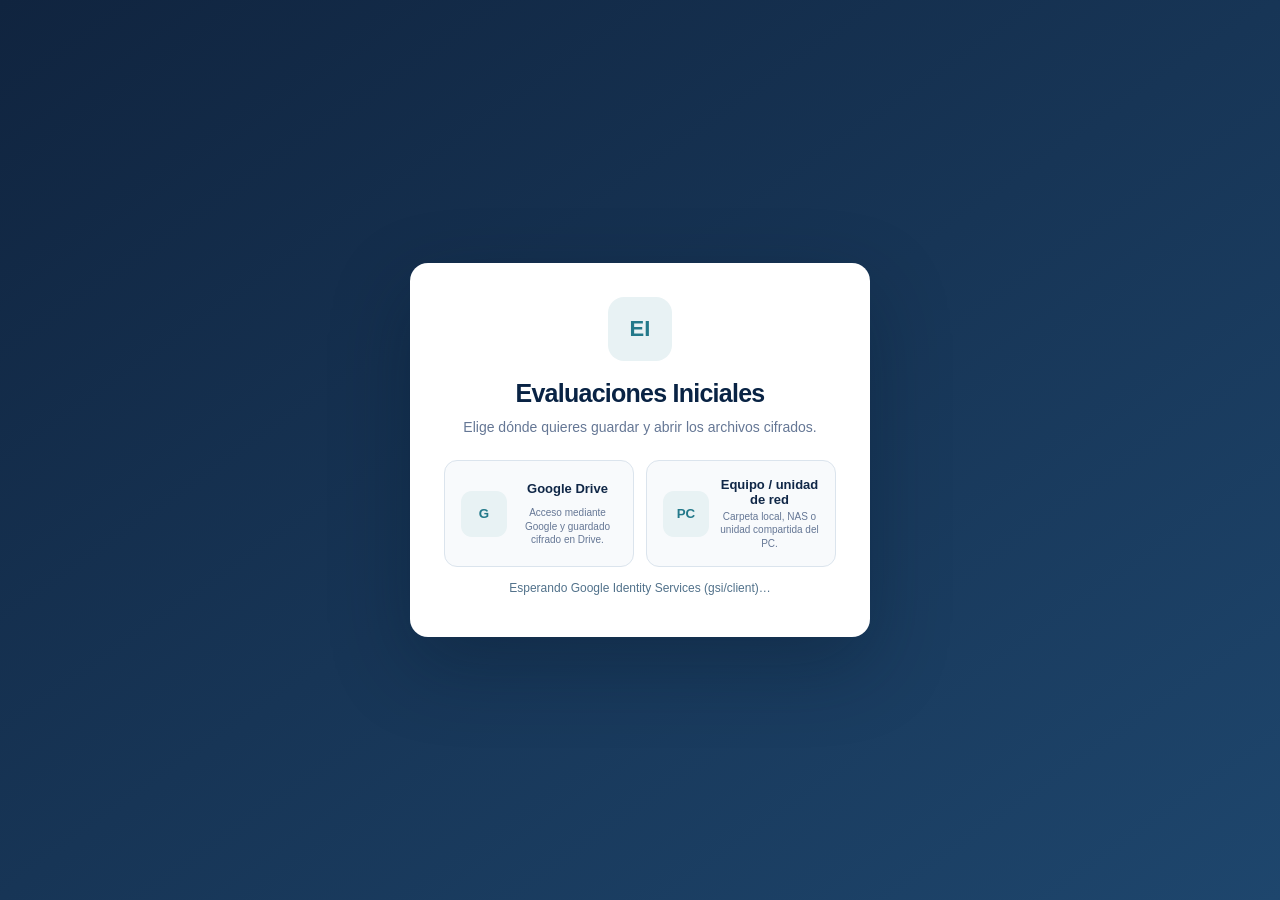
==== index.html @ 5840aa0e "Add files via upload" ====
<!doctype html><html lang="es"><head><meta charset="utf-8"><meta name="viewport" content="width=device-width,initial-scale=1"><title>Sistema de Evaluación · Alpha 0.9.11 Menú final</title>
<script src="https://apis.google.com/js/api.js" async defer></script>
<script src="https://accounts.google.com/gsi/client" async defer></script>
<link rel="stylesheet" href="css/app.css?v=0.9.11">
<link rel="stylesheet" href="css/evaluation.css?v=0.9.11">
<link rel="stylesheet" href="css/professionals.css?v=0.9.11">
<link rel="stylesheet" href="css/navigation-final.css?v=0.9.11">
<link rel="stylesheet" href="css/print.css?v=0.9.11">
</head>
<body><div id="driveGate" class="driveGate"><div class="driveGateCard"><div class="driveGateLogo">EI</div><h1 id="driveGateTitle">Evaluaciones Iniciales</h1><p id="driveGateText">Elige dónde quieres guardar y abrir los archivos cifrados.</p><div id="driveGateBody"><div class="storageProviderGrid"><button type="button" class="storageProviderCard" onclick="chooseGoogleDriveStorage()"><span class="storageProviderIcon">G</span><b>Google Drive</b><small>Login de Google y archivos cifrados en la nube.</small></button><button type="button" class="storageProviderCard" onclick="chooseLocalStorage()"><span class="storageProviderIcon">PC</span><b>Equipo / unidad de red</b><small>Carpeta local, NAS o unidad compartida accesible desde el PC.</small></button></div></div><div id="driveGateStatus" class="driveGateStatus" aria-live="polite"></div></div></div><div class="app"><aside class="side"><div class="brand" style="cursor:pointer" title="Ir al inicio del curso" onclick="selectCourse(db.selected.courseId)"><div class="schoolLogo"><img src="https://site.educa.madrid.org/cpee.ramonycajal.getafe//wp-content/uploads/cpee.ramonycajal.getafe/2021/04/cropped-logo-del-cole-imagen.png" alt="Logo del CPEE Santiago Ramón y Cajal" onerror="this.style.display='none';this.parentElement.textContent='SE'"></div><div><b>CPEE Santiago Ramón y Cajal</b><small>Getafe (Madrid) · Sistema de Evaluación · Alpha 0.9.11 Menú final</small></div></div><div class="sideCreate noprint"><button class="btn sm" onclick="addCourseUI()">+ Nuevo curso</button></div><label>CURSO ESCOLAR</label><select id="courseSelect" onchange="selectCourse(this.value)"></select><nav id="tree"></nav></aside><main class="main"><header class="top"><div id="crumb"></div><div class="actions noprint"><span id="status" class="muted">Preparado</span><button class="btn" onclick="exportEncryptedBackup()">Copia cifrada</button><button class="btn primary" onclick="saveAndPrint()">PDF / Imprimir</button></div></header><div id="content" class="content"></div></main></div><div id="modal" class="modal" onclick="if(event.target===this)closeModal()"><div class="modalbox"><div class="head"><h2 id="modalTitle"></h2><button class="btn sm" onclick="closeModal()">Cerrar</button></div><div id="modalBody"></div></div></div>
<script src="js/core.js?v=0.9.11"></script>
<script src="js/ui.js?v=0.9.11"></script>
<script src="js/storage/drive.js?v=0.9.11"></script>
<script src="js/evaluations.js?v=0.9.11"></script>
<script src="js/professionals.js?v=0.9.11"></script>
<script src="js/navigation-final.js?v=0.9.11"></script>
<script src="js/app.js?v=0.9.11"></script>
</body></html>
---- css/app.css ----
:root{--nav:#172b49;--nav2:#1f3557;--acc:#3f6ea3;--bg:#e9eef7;--line:#d6dfed;--muted:#69768c;--green:#16745a;--amber:#9b6918;--red:#a23b48;font-family:"Segoe UI",Arial,sans-serif}*{box-sizing:border-box}body{margin:0;background:var(--bg);color:#1e2a40;font-size:14px}.app{display:grid;grid-template-columns:292px 1fr;min-height:100vh}.side{position:sticky;top:0;height:100vh;overflow:auto;background:var(--nav);color:#fff;padding:18px 14px}.brand{display:flex;gap:11px;align-items:center;padding-bottom:16px;border-bottom:1px solid #ffffff22}.mark,.schoolLogo{width:52px;height:52px;background:#fff;color:var(--nav);border-radius:9px;display:grid;place-items:center;font:700 16px Georgia;overflow:hidden;flex:none}.schoolLogo img{width:100%;height:100%;object-fit:contain}.brand small{display:block;color:#b9c8de}.side label{display:block;margin:15px 5px 5px;color:#9fb2cf;font-size:11px;font-weight:800}.side select{width:100%;padding:9px;color:#fff;background:#203b62;border:1px solid #ffffff33;border-radius:7px}.cycle{width:100%;padding:9px 7px;border:0;background:none;color:#fff;text-align:left;font-weight:700;cursor:pointer}.rooms{margin-left:15px;padding-left:7px;border-left:1px solid #ffffff25}.room{width:100%;border:0;background:none;color:#d5dfed;text-align:left;padding:8px;border-radius:7px;cursor:pointer}.room:hover,.room.on{background:#fff;color:var(--nav);font-weight:700}.sideBtns{display:grid;gap:6px;margin-top:20px;padding-top:14px;border-top:1px solid #ffffff22}.main{min-width:0}.top{position:sticky;top:0;z-index:10;display:flex;justify-content:space-between;align-items:center;padding:12px 22px;background:#fff;border-bottom:1px solid var(--line)}.actions{display:flex;gap:7px;flex-wrap:wrap}.btn{border:1px solid var(--line);background:#fff;color:#1e2a40;padding:8px 11px;border-radius:7px;font:inherit;font-weight:600;cursor:pointer}.btn.primary{background:var(--nav2);border-color:var(--nav2);color:#fff}.btn.danger{color:var(--red)}.btn.sm{padding:5px 8px;font-size:12px}.side .btn{background:transparent;color:#fff;border-color:#ffffff35}.content{max-width:1220px;margin:auto;padding:24px}.hero,.head{display:flex;justify-content:space-between;align-items:flex-start;gap:12px}.hero{margin-bottom:18px}.ey{font-size:11px;font-weight:800;color:var(--acc);text-transform:uppercase}h1{font:700 30px Georgia;margin:4px 0}h2{font:700 21px Georgia;margin:3px 0 12px}.muted{color:var(--muted)}.card{background:#fff;border:1px solid var(--line);border-radius:11px;padding:20px;margin-bottom:18px;box-shadow:0 9px 25px #1a2a4414}.stats{display:grid;grid-template-columns:repeat(4,1fr);gap:10px;margin-bottom:18px}.stat{background:#fff;border:1px solid var(--line);border-radius:10px;padding:14px}.stat b{display:block;font-size:25px;color:var(--nav2)}.grid{display:grid;grid-template-columns:1fr 1fr;gap:10px}.full{grid-column:1/-1}.field label{display:block;font-size:11px;font-weight:800;color:var(--muted);margin-bottom:4px}.field input,.field textarea,.field select{width:100%;padding:8px;border:1px solid var(--line);border-radius:7px;font:inherit}.field textarea{min-height:60px}.students{display:grid;grid-template-columns:repeat(auto-fill,minmax(230px,1fr));gap:10px}.student{border:1px solid var(--line);border-radius:9px;padding:13px;cursor:pointer}.student:hover{border-color:var(--acc);transform:translateY(-1px)}.avatar{width:36px;height:36px;border-radius:50%;background:#dfe8f5;display:grid;place-items:center;color:var(--nav2);font-weight:800}.studentTop{display:flex;gap:9px;align-items:center}.studentTop div:nth-child(2){flex:1}.tag{display:inline-block;margin-top:8px;padding:4px 8px;border-radius:99px;background:#edf1f6;color:var(--muted);font-size:11px;font-weight:800}.tag.ok{background:#e5f3ed;color:var(--green)}.tag.work{background:#fbf0dc;color:var(--amber)}.tabs{position:sticky;top:61px;z-index:8;display:flex;gap:5px;overflow:auto;background:#edf2f8;border:1px solid var(--line);border-radius:9px;padding:8px;margin-bottom:15px}.section{scroll-margin-top:132px}.chips{display:grid;grid-template-columns:repeat(auto-fit,minmax(190px,1fr));gap:7px}.chip{border:1px solid var(--line);border-radius:7px;padding:7px;background:#fff}.area{padding:0;overflow:hidden}.areaHead{padding:14px 17px;background:#e4ecf7;border-top:4px solid var(--nav2)}.areaBody{padding:14px}.block{border:1px solid var(--line);border-radius:8px;overflow:hidden;margin-bottom:13px}.block h3{margin:0;padding:10px 12px;background:#f2f5fa}table{width:100%;border-collapse:collapse}th,td{border:1px solid var(--line);padding:7px;vertical-align:top}th{background:#f7f9fc;color:var(--muted);font-size:11px}.score{width:44px;text-align:center}.obs{width:100%;min-height:45px;border:1px solid var(--line);border-radius:6px}.ap{background:#fff6e7;border-left:4px solid var(--amber);padding:10px}.priority{display:grid;grid-template-columns:32px 1fr;gap:7px;margin:7px 0}.pnum{display:grid;place-items:center;background:var(--nav2);color:#fff;border-radius:6px}.modal{position:fixed;inset:0;background:#081425aa;display:none;place-items:center;z-index:30;padding:16px}.modal.open{display:grid}.modalbox{width:min(620px,100%);max-height:90vh;overflow:auto;background:#fff;border-radius:11px;padding:20px}.hidden{display:none!important}.warning{padding:9px;border-radius:7px;background:#fff6dc;border:1px solid #ead396;color:#745015;margin-bottom:14px;font-size:12px}@media(max-width:850px){.app{grid-template-columns:1fr}.side{position:static;height:auto}.stats,.grid{grid-template-columns:1fr}.top{position:static}}@media print{.side,.top,.noprint,.tabs,.warning{display:none!important}.app{display:block}.content{padding:0}.card{box-shadow:none}.area{break-before:page}}

.sideCreate{margin:15px 0 4px}.sideCreate .btn{width:100%}.cycleRow{display:grid;grid-template-columns:30px 1fr;gap:3px;align-items:center}.cycleToggle{height:28px;border:1px solid #ffffff24;border-radius:6px;background:rgba(255,255,255,.07);color:#fff;cursor:pointer}.cycleName{border:0;background:none;color:#fff;text-align:left;padding:9px 5px;font-weight:700;cursor:pointer}.cycleName.on{background:rgba(255,255,255,.15);border-radius:7px}.treeEmpty{padding:7px}.navCards{display:grid;grid-template-columns:repeat(auto-fit,minmax(245px,1fr));gap:12px}.navCard{display:grid;grid-template-columns:44px 1fr auto;align-items:center;gap:12px;padding:15px;border:1px solid #d9e3ef;border-radius:14px;background:rgba(255,255,255,.78);cursor:pointer}.navIcon,.evalIcon{width:44px;height:44px;border-radius:12px;background:#e2ecf7;display:grid;place-items:center;font-weight:800;color:#2e5b8d}.emptyState{padding:24px;border:1px dashed #bdcbdc;border-radius:12px;color:var(--muted);text-align:center}.viewGap{margin-top:14px}.student.historical{background:#f5f7fa}.tag.promoted{background:#e8e2f6;color:#644a98}.tag.off{background:#eceff3;color:#687386}.historyNotice{margin:0 0 16px;padding:12px 14px;border-left:4px solid #7a68a0;background:#f1edf8;border-radius:8px;color:#57486f}.evalList{display:grid;gap:10px;margin-top:14px}.evalCard{display:flex;justify-content:space-between;gap:12px;align-items:center;padding:13px;border:1px solid #d9e2ee;border-radius:12px;background:#fff}.evalMain{display:flex;gap:12px;align-items:center;cursor:pointer;flex:1}.evalActions,.modalActions{display:flex;gap:7px;flex-wrap:wrap}.modalActions{justify-content:flex-end;margin-top:15px}body{background:radial-gradient(circle at 8% 8%,rgba(98,142,192,.22),transparent 28rem),linear-gradient(145deg,#edf3f9,#e6edf6 52%,#f5f7fa);background-attachment:fixed}.side{background:linear-gradient(160deg,rgba(20,40,69,.96),rgba(30,59,92,.9));backdrop-filter:blur(16px)}.card,.stat,.modalbox{background:rgba(255,255,255,.88);border:1px solid rgba(255,255,255,.78);box-shadow:0 16px 40px rgba(35,52,80,.09);backdrop-filter:blur(10px)}
@page{size:A4 portrait;margin:11mm 9mm 12mm}@media print{html,body{background:#fff!important;font-size:9pt!important;-webkit-print-color-adjust:exact!important;print-color-adjust:exact!important}.side,.top,.noprint,.modal{display:none!important}.app{display:block!important}.content{max-width:none!important;padding:0!important}.card,.stat,.area,.block{background:#fff!important;backdrop-filter:none!important;box-shadow:none!important;border-color:#bac6d5!important}.area{break-before:page!important;overflow:visible!important}thead{display:table-header-group!important}tr,.apRow,.apPanel,.nextBox,.priority,.contextBox{break-inside:avoid!important}table{table-layout:fixed!important;font-size:7.2pt!important}th,td{padding:3px 4px!important;overflow-wrap:anywhere!important}textarea{resize:none!important;overflow:visible!important;min-height:30px!important}}

/* V26.2 reference visual layer retained */
:root{--nav:#172b49;--nav-selected:#263f68;--teal:#2c8999;--yellow:#ffc400;--red:#e54b43;--green:#2cab61;--blue:#2f7fd1;--canvas:#f2f5f9;--panel:#fff;--ink:#102747;--muted:#657795;--line:#dae3ee;--purple:#7d51c2;--purple-bg:#f1ebfb;--shadow:0 5px 13px rgba(25,48,78,.09);font-family:"Segoe UI",Arial,sans-serif}
html,body{background:var(--canvas);color:var(--ink)}body:before{display:none!important}.app{grid-template-columns:253px 1fr}.side{padding:22px 18px;background:var(--nav)!important;border:0;box-shadow:none!important;backdrop-filter:none!important;-webkit-backdrop-filter:none!important}.brand{padding:0 0 28px;border:0;gap:12px;min-width:0}.brand>div:last-child{min-width:0}.schoolLogo,.mark{width:48px;height:48px;border-radius:12px;background:#fff;border:0;box-shadow:none}.brand b{display:block;font-size:14px;font-weight:750;white-space:normal;line-height:1.25}.brand small{margin-top:3px;color:#9eb2cb;font-size:10.5px}.sideCreate{margin:10px 0 27px}.sideCreate .btn{width:100%;height:42px;border:0;border-radius:11px;background:var(--teal)!important;color:#fff;font-weight:700;box-shadow:none}.side label{margin:0 0 7px;color:#91a7c2;font-size:10.5px;letter-spacing:0;text-transform:none}.side select{height:40px;padding:0 14px;border:0;border-radius:9px;background:var(--nav-selected)!important;color:#fff!important;font-weight:700;box-shadow:none}.side select option{background:#fff!important;color:#172b49!important}.treeCycle{margin-top:20px}.cycleRow,.roomRow{display:grid;grid-template-columns:26px 1fr;gap:5px;align-items:center}.cycleToggle,.roomToggle{width:26px;height:26px;padding:0;border:1px solid #ffffff24;border-radius:6px;background:#ffffff0c;color:#c7d4e2;cursor:pointer}.cycleName{padding:7px 4px;margin:0;background:none!important;color:#fff;font-size:13px;font-weight:750;text-align:left}.rooms{margin:5px 0 0 12px;padding-left:8px;border-left:1px solid #ffffff20}.room{margin:2px 0;padding:10px 10px;border-radius:7px;color:#fff;font-size:12px}.room:hover{background:#203958}.room.on{position:relative;background:var(--nav-selected)!important;color:#fff!important;box-shadow:none!important}.room.on:before{content:"";position:absolute;left:-8px;top:0;bottom:0;width:4px;border-radius:2px;background:var(--yellow)}.roomCount{float:right;background:#31ad67;color:#fff;min-width:20px;height:20px;padding:0 6px;border-radius:999px;display:inline-grid;place-items:center;font-size:10px}.treeStudents{margin:3px 0 8px 31px;display:grid;gap:2px}.treeStudent{display:flex;justify-content:space-between;width:100%;padding:7px 9px;border:0;border-radius:6px;background:transparent;color:#aebfd2;text-align:left;font-size:11px;cursor:pointer}.treeStudent:hover,.treeStudent.on{background:#ffffff17;color:#fff}.treeStudent small{display:grid;place-items:center;min-width:18px;height:18px;border-radius:999px;background:#405b7d;color:#fff;font-size:9px}.treeEmpty{color:#91a7c2}.hidden{display:none!important}
.top{height:62px;padding:0 37px;background:#fff!important;border-bottom:1px solid #edf0f4;box-shadow:none!important;backdrop-filter:none!important}.content{max-width:none;padding:34px 37px 44px}.hero{margin:0 0 18px;align-items:center}.ey{color:#367a91;font-size:11px;letter-spacing:.01em;text-transform:none}.hero h1,h1{font-family:"Segoe UI",Arial,sans-serif;font-size:34px;font-weight:750;letter-spacing:-.03em;color:#092344}.btn{min-height:38px;padding:8px 15px;border:1px solid #d6e0eb;border-radius:9px;background:#fff;color:#112b4c;font-size:12px;font-weight:650;box-shadow:none}.btn:hover{background:#f8fafc;border-color:#c6d3e1;transform:none}.btn.primary{border-color:var(--teal);background:var(--teal);color:#fff}.btn.danger{background:#fff;color:#a63e49;border-color:#e1c8cd}.btn.sm{min-height:30px;padding:5px 10px;font-size:11px}.card,.stat,.modalbox,.evalHeader{background:#fff!important;border:0!important;border-radius:15px!important;box-shadow:var(--shadow)!important;backdrop-filter:none!important}.card{padding:29px 30px;margin-bottom:20px}h2{font-family:"Segoe UI",Arial,sans-serif;font-size:19px;font-weight:750;color:#0b2545}.historyNotice{margin:0 0 21px;padding:15px 24px;border:0;border-left:4px solid var(--purple);border-radius:6px;background:var(--purple-bg);color:#55426f;font-size:12px}.tag{display:inline-flex;align-items:center;gap:6px;padding:5px 11px;border-radius:999px;font-size:11px}.tag:before{content:"";width:8px;height:8px;border-radius:50%;background:currentColor}.tag.promoted{background:#f0e9fb;color:#7c4fbd}.tag.ok{background:#e9f7ef;color:#26935a}.tag.work{background:#fff1d5;color:#9b6a00}.tag.off{background:#edf1f5;color:#68788b}.studentColumns{display:grid;grid-template-columns:minmax(340px,.85fr) minmax(500px,1fr);gap:22px}.oneCol{grid-template-columns:1fr}.evalList{gap:12px}.evalCard{min-height:110px;padding:18px 18px 18px 26px;border:1px solid #dde5ef;border-radius:14px;background:#f8fafc;box-shadow:none}.pendingEval{border-left:4px solid var(--yellow)}.evalMain{gap:22px}.evalIcon{width:66px;height:66px;border-radius:50%;background:#f8fafc!important;color:#071e3d;box-shadow:inset 0 0 0 8px #dce5f1!important;font-size:14px;font-weight:800}.evalMain b{font-size:16px;color:#0b2749}.evalActions .btn:first-child{min-width:78px;background:var(--teal);border-color:var(--teal);color:#fff}.field label{margin-bottom:7px;color:#526884;font-size:11.5px;font-weight:500}.field input,.field textarea,.field select,.obs,.priority input{padding:11px 14px;border:1px solid #d5dfeb;border-radius:9px;background:#f9fbfd;color:#132a48;box-shadow:none}.field input:focus,.field textarea:focus,.field select:focus,.obs:focus,.priority input:focus{border-color:#8da9c6;box-shadow:0 0 0 3px #366b9d14}.flexibleField{min-width:0}.flexFieldHead{display:grid;grid-template-columns:1fr auto;gap:8px;align-items:center;margin-bottom:7px}.flexTitle{font-weight:650!important;background:#fff!important}.flexibleField textarea{width:100%;min-height:80px}.prioritiesHead{margin-top:22px}.tabs{top:62px;padding:7px;border:1px solid #e0e7ef!important;border-radius:10px;background:#fff!important;box-shadow:0 4px 12px #1f36520d!important}.identityV22{position:relative;overflow:hidden;background:#fff!important}.identityV22:before{content:"";position:absolute;left:0;right:0;top:0;height:7px;background:linear-gradient(90deg,var(--red) 0 25%,var(--yellow) 25% 50%,var(--green) 50% 75%,var(--blue) 75% 100%)}.area{border:1px solid #e0e6ee!important;border-radius:12px!important;background:#fff!important;box-shadow:none!important}.areaHead{padding:15px 18px;background:#f3f6f9!important;border:0!important;border-left:4px solid #2d709e!important}.block{border:1px solid #e1e7ed;border-radius:9px}.blockTitle,.block h3{background:#f8fafc}th{background:#f4f7fa;color:#52667c}th,td{border-color:#dce4eb}.modal{background:#0b1c318c;backdrop-filter:blur(3px)}.modalbox{padding:24px!important;border-radius:15px!important;box-shadow:0 18px 60px #091b303f!important}
@media(max-width:1000px){.studentColumns{grid-template-columns:1fr}}@media(max-width:850px){.app{grid-template-columns:1fr}.side{position:static;height:auto}.top{height:auto;padding:12px 18px}.content{padding:20px}}
@page{size:A4 portrait;margin:11mm 9mm 12mm}@media print{html,body{background:#fff!important;font-size:9pt!important}.side,.top,.noprint,.tabs,.modal{display:none!important}.app,.main{display:block!important}.content{max-width:none!important;padding:0!important}.studentColumns{display:block!important}.card,.stat,.evalHeader,.identityV22,.area,.block{background:#fff!important;box-shadow:none!important;border-color:#bcc8d4!important}.area{break-before:page!important;overflow:visible!important}thead{display:table-header-group!important}tr,.apRow,.apPanel,.nextBox,.priority,.contextBox,.flexibleField{break-inside:avoid!important}table{table-layout:fixed!important;font-size:7.1pt!important}textarea{resize:none!important;overflow:visible!important}}

/* V28.1 functional controls, preserving V26.2 visual language */
.flexibleField{padding:14px;border:1px solid #e0e7ef;border-radius:12px;background:#f8fafc}.flexFieldHead{display:grid;grid-template-columns:1fr auto;gap:9px;align-items:center;margin-bottom:9px}.flexTitle{width:100%;height:38px;padding:8px 11px;border:1px solid #d5dfeb;border-radius:8px;background:#fff;color:#0b2749;font:650 12px "Segoe UI",Arial,sans-serif}.flexTitle:focus,.flexibleField textarea:focus{outline:none;border-color:#8da9c6;box-shadow:0 0 0 3px #366b9d14}.flexibleField textarea{width:100%;min-height:88px!important;padding:11px 13px;border:1px solid #d5dfeb;border-radius:8px;background:#fff;color:#132a48;font:inherit}.deleteEvalBtn{background:#fff!important;border-color:#e1c8cd!important;color:#a63e49!important;min-width:auto!important}.deleteEvalBtn:hover{background:#fff5f6!important;border-color:#d9aeb6!important}.prioritiesHead{margin-top:24px}
@media print{.flexibleField{padding:5px!important;border:1px solid #ccd5df!important;background:#fff!important}.flexTitle,.flexibleField textarea{border-color:#ccd5df!important;background:#fff!important;box-shadow:none!important}}

/* Alpha 0.2: semantic evaluation metadata */
.evalMetaList{display:flex;gap:7px 14px;flex-wrap:wrap;margin-top:5px;color:#657795;font-size:12px}.evalMetaList span{white-space:nowrap}.evalMetaList b{font-weight:650;color:#405774}.evalHeaderInfo{min-width:0}.evalHeaderInfo>b{display:block;color:#102747;font-size:13px;margin-bottom:4px}.evalHeaderMeta{display:flex;gap:4px 14px;flex-wrap:wrap;color:#657795;font-size:11px}.evalHeaderMeta span{white-space:nowrap}.evalHeaderMeta b{font-weight:650;color:#415a77}.printEvalMeta{display:flex;flex-wrap:wrap;gap:10px 24px;margin-top:13px;padding-top:12px;border-top:1px solid #e2e8ef}.printEvalMeta>div{display:grid;gap:2px}.printEvalMeta span{color:#6b7c92;font-size:10px;text-transform:uppercase;letter-spacing:.035em}.printEvalMeta b{color:#15304f;font-size:12px;font-weight:650}
@media print{.printEvalMeta{display:grid!important;grid-template-columns:1.35fr .8fr .8fr .8fr 1fr!important;gap:4mm!important;margin-top:4mm!important;padding-top:3mm!important;border-top:1px solid #cfd8e2!important}.printEvalMeta span{font-size:6.8pt!important;color:#5c6d80!important}.printEvalMeta b{font-size:8pt!important}.evalHeaderMeta,.evalMetaList{display:none!important}}

/* Alpha 0.3 - profesionales estructurados */
.professionalsWrap{margin-top:2px;padding:16px 17px;border:1px solid #dde5ee;border-radius:12px;background:#f8fafc}.professionalsHead{margin-bottom:12px}.professionalsHead h3{margin:0 0 3px;color:#0b2749;font-size:14px}.professionalList{display:grid;gap:9px}.professionalRow{display:grid;grid-template-columns:minmax(160px,.55fr) minmax(260px,1.45fr) auto;gap:10px;align-items:end;padding:11px 12px;border:1px solid #dde5ef;border-radius:10px;background:#fff}.professionalRow .field{margin:0}.professionalDelete{margin-bottom:1px}.professionalEmpty{padding:16px;border:1px dashed #d1dbe6;border-radius:9px;background:#fff;color:#657795;text-align:center;font-size:12px}
@media(max-width:900px){.professionalRow{grid-template-columns:1fr}.professionalDelete{justify-self:start}}
@media print{.professionalsWrap{border:1px solid #c8d2dc!important;background:#fff!important;padding:7px!important}.professionalRow{grid-template-columns:.7fr 1.3fr!important;padding:5px!important;border-color:#d2dae3!important;break-inside:avoid!important}.professionalsHead .muted,.professionalEmpty{font-size:7pt!important}}

/* Alpha 0.4: Google Drive as source of truth + client-side encryption */
.driveGate{position:fixed;inset:0;z-index:1000;display:grid;place-items:center;padding:22px;background:linear-gradient(145deg,#10243f,#1e466d)}.driveGate.hidden{display:none}.driveGateCard{width:min(460px,100%);padding:34px;border-radius:18px;background:#fff;box-shadow:0 28px 80px #06172b55;text-align:center}.driveGateLogo{width:64px;height:64px;margin:0 auto 18px;border-radius:16px;background:#e8f2f4;color:#23798a;display:grid;place-items:center;font-size:22px;font-weight:800}.driveGate h1{margin:0 0 9px;font-size:25px}.driveGate p{margin:0 0 22px;color:#657795;line-height:1.5}.driveGatePrimary{width:100%;height:44px;border:0;border-radius:10px;background:#2c8999;color:#fff;font:700 14px "Segoe UI",Arial,sans-serif;cursor:pointer}.driveGatePrimary:hover{background:#257b89}.driveGateStatus{min-height:22px;margin-top:14px;color:#52728b;font-size:12px}.driveGateStatus.error{color:#a63e49}.drivePasswordFields{display:grid;gap:13px;margin-bottom:14px;text-align:left}.drivePasswordFields label{display:grid;gap:6px;color:#526884;font-size:12px}.drivePasswordFields input{height:42px;padding:0 12px;border:1px solid #d5dfeb;border-radius:9px;font:inherit}.drivePasswordFields input:focus{outline:none;border-color:#82a5c4;box-shadow:0 0 0 3px #366b9d12}.drivePasswordHint{margin:-2px 0 15px;color:#738399;font-size:11px;text-align:left}.emptyDriveState{max-width:560px;margin:80px auto;padding:42px;border-radius:16px;background:#fff;box-shadow:0 5px 13px #19304e17;text-align:center}.emptyDriveIcon{width:60px;height:60px;margin:0 auto 15px;border-radius:14px;background:#e8f2f4;color:#23798a;display:grid;place-items:center;font-size:20px;font-weight:800}.emptyDriveState p{color:#657795}.lockedPlaceholder{min-height:60vh}

/* Alpha 0.6: selector multiarchivo */
.drivePickerGrid{display:grid;gap:10px;max-height:360px;overflow:auto;margin-bottom:15px;text-align:left}.drivePickerCard{display:grid;grid-template-columns:1fr auto;gap:8px;align-items:center;padding:8px;border:1px solid #dbe4ed;border-radius:12px;background:#f8fafc}.drivePickerOpen{display:grid;grid-template-columns:42px 1fr;gap:10px;align-items:center;border:0;background:transparent;text-align:left;color:#102747;cursor:pointer}.drivePickerOpen b{display:block;margin-bottom:3px}.drivePickerOpen small{display:block;color:#657795;font-size:10px}.drivePickerIcon{width:42px;height:42px;border-radius:10px;background:#e8f2f4;color:#23798a;display:grid;place-items:center;font-weight:800}.drivePickerActions{display:grid;gap:3px}.drivePickerActions button{border:0;background:transparent;color:#52728b;font-size:10px;cursor:pointer}.drivePickerActions .danger{color:#a63e49}.drivePickerEmpty{padding:20px;border:1px dashed #d1dbe6;border-radius:10px;color:#657795;text-align:center}.driveGateButtons{display:grid;grid-template-columns:.65fr 1fr;gap:9px}.driveGateSecondary{height:44px;border:1px solid #d5dfeb;border-radius:10px;background:#fff;color:#27415e;font-weight:650;cursor:pointer}

/* Alpha 0.7: selector Drive o unidad local/red */
.storageProviderGrid{display:grid;grid-template-columns:1fr 1fr;gap:12px;text-align:left}.storageProviderCard{display:grid;grid-template-columns:46px 1fr;gap:3px 11px;align-items:center;padding:16px;border:1px solid #dbe4ed;border-radius:13px;background:#f8fafc;color:#102747;cursor:pointer}.storageProviderCard:hover{border-color:#9fb8cd;background:#fff}.storageProviderIcon{grid-row:1/3;width:46px;height:46px;border-radius:11px;background:#e8f2f4;color:#23798a;display:grid;place-items:center;font-weight:800}.storageProviderCard b{font-size:13px}.storageProviderCard small{color:#657795;font-size:10px;line-height:1.35}@media(max-width:560px){.storageProviderGrid{grid-template-columns:1fr}}



/* Alpha 0.9.4 - jerarquía lateral Curso > Profesionales / Ciclos > Aulas > Alumnos */
.treeCourseRoot{margin-top:13px}.courseRootRow{display:grid;grid-template-columns:28px minmax(0,1fr);gap:5px;align-items:center}.courseRootToggle{width:28px;height:28px;padding:0;border:1px solid rgba(255,255,255,.17);border-radius:6px;background:rgba(255,255,255,.06);color:#c5d2e1;cursor:pointer}.courseRootName{padding:9px 7px;border:0;border-radius:7px;background:transparent;color:#fff;text-align:left;font-size:13px;font-weight:800;cursor:pointer}.courseRootName:hover,.courseRootName.on{background:#263f68}.courseRootName.on{position:relative}.courseRootName.on:before{content:"";position:absolute;left:-5px;top:0;bottom:0;width:4px;border-radius:2px;background:#ffc400}.courseRootChildren{margin:6px 0 0 13px;padding-left:10px;border-left:1px solid rgba(255,255,255,.13)}.professionalsRoot{display:grid;grid-template-columns:27px minmax(0,1fr);gap:7px;align-items:center;width:100%;margin:3px 0 8px;padding:8px 7px;border:0;border-radius:7px;background:transparent;color:#dce6f2;text-align:left;cursor:pointer}.professionalsRoot:hover,.professionalsRoot.on{background:rgba(255,255,255,.09);color:#fff}.professionalsRootIcon{width:27px;height:27px;display:grid;place-items:center;border-radius:7px;background:#2c8999;color:#fff;font-size:11px;font-weight:800}.professionalsRoot>span:last-child{display:grid;gap:1px}.professionalsRoot b{font-size:12px}.professionalsRoot small{color:#9fb2c8;font-size:9px}.courseRootChildren>.treeCycle{margin-top:5px}
---- css/evaluation.css ----
/* Alpha 0.8.1: cambios del módulo de evaluaciones */
.strengthGrid{display:grid;grid-template-columns:1fr;gap:12px}.participationBlock{margin-top:16px;padding:17px;border:1px solid #dfe6ee;border-radius:12px;background:#f8fafc}.participationBlock h3{margin:0}.participationRows{display:grid;gap:8px}.participationHeader,.participationRow{display:grid;grid-template-columns:minmax(180px,.8fr) minmax(280px,1.4fr) auto;gap:10px;align-items:center}.participationHeader{padding:0 3px;color:#657795;font-size:10px;font-weight:700;text-transform:uppercase;letter-spacing:.04em}.participationRow input{width:100%;height:40px;padding:0 12px;border:1px solid #d5dfeb;border-radius:9px;background:#fff;color:#132a48}.participationRow input:focus{outline:none;border-color:#8da9c6;box-shadow:0 0 0 3px #366b9d14}.participationEmpty{padding:16px;border:1px dashed #d1dbe6;border-radius:9px;background:#fff;color:#657795;text-align:center}.titleWithHelp{display:flex;align-items:center;gap:9px}.titleWithHelp h2,.titleWithHelp h3{margin:0}.helpBubble{position:relative;display:inline-grid;place-items:center;width:22px;height:22px;border-radius:50%;background:#e8f2f4;color:#23798a;font-size:12px;font-weight:800;cursor:help;outline:none}.helpBubble:before{content:attr(data-tooltip);position:absolute;left:50%;top:calc(100% + 10px);bottom:auto;z-index:40;width:280px;padding:10px 12px;border-radius:8px;background:#102747;color:#fff;font-size:11px;font-weight:500;line-height:1.45;box-shadow:0 8px 24px #10274733;opacity:0;visibility:hidden;transform:translate(-50%,5px);transition:.15s;pointer-events:none}.helpBubble:after{content:"";position:absolute;left:50%;top:100%;bottom:auto;border:6px solid transparent;border-bottom-color:#102747;opacity:0;visibility:hidden;transform:translateX(-50%)}.helpBubble:hover:before,.helpBubble:focus:before,.helpBubble:hover:after,.helpBubble:focus:after{opacity:1;visibility:visible;transform:translate(-50%,0)}.helpBubble:hover:after,.helpBubble:focus:after{transform:translateX(-50%)}.printEvalMeta{grid-template-columns:repeat(4,minmax(120px,1fr))!important}
@media(max-width:850px){.participationHeader{display:none}.participationRow{grid-template-columns:1fr}.printEvalMeta{grid-template-columns:1fr 1fr!important}}
@media print{.strengthGrid{display:block!important}.strengthGrid>.field{margin-bottom:3mm!important;break-inside:avoid!important}.participationBlock{background:#fff!important;padding:5px!important;break-inside:auto!important}.participationHeader,.participationRow{grid-template-columns:.75fr 1.25fr!important}.participationRow{break-inside:avoid!important}.participationRow input{height:auto!important;padding:4px!important}.printEvalMeta{grid-template-columns:repeat(4,1fr)!important}}

.top,.tabs,.evalHeader{background:#fff!important;opacity:1!important;backdrop-filter:none!important}.evalHeader{position:sticky;top:0;z-index:30;display:grid;grid-template-columns:auto 1fr auto;gap:12px;align-items:center;padding:12px 14px;border:1px solid var(--line);border-radius:10px;margin-bottom:8px;box-shadow:0 3px 12px #00000012}.identityRow{display:grid;grid-template-columns:auto 1fr;gap:18px;align-items:center;margin-bottom:18px}.evalLogo{width:110px;height:82px;border:1px solid var(--line);border-radius:8px;background:#fff;overflow:hidden}.evalLogo img{width:100%;height:100%;object-fit:contain}.legend{display:flex;gap:6px;flex-wrap:wrap}.legend span{font-size:11px;font-weight:750;padding:4px 8px;border-radius:999px;background:#edf2f8}.areaHead,.blockTitle{display:flex;justify-content:space-between;align-items:center;gap:10px}.blockTitle{padding:10px 12px;background:#f2f5fa}.blockTitle h3{padding:0}.contextBox{box-shadow:none}.chip{display:grid;grid-template-columns:auto 1fr auto;gap:7px;align-items:center}.apRow td{background:#fff4df}.apPanel{border-left:4px solid var(--amber);padding:11px}.apOptions{display:grid;grid-template-columns:1fr 1fr;gap:7px;margin:9px 0}.apGrid{display:grid;grid-template-columns:repeat(4,1fr);gap:7px}.nextBox{padding:10px}.priority{grid-template-columns:32px 1fr auto}.identityV22{background:linear-gradient(125deg,#fff 55%,#eff4fb)}@media(max-width:900px){.evalHeader{position:static;grid-template-columns:1fr}.identityRow,.apGrid,.apOptions{grid-template-columns:1fr}.tabs{top:0}.section{scroll-margin-top:75px}}@media print{.evalHeader{position:static;box-shadow:none}.identityRow{grid-template-columns:auto 1fr}.apGrid,.apOptions{grid-template-columns:1fr 1fr}.section{scroll-margin-top:0}}
.tabs .btn.activeTab{background:var(--nav2);border-color:var(--nav2);color:#fff}
.btn.success{background:#e9f7ef;border-color:#b8e3ca;color:#16745a}
.btn.success:hover{background:#dcf2e6}
.btn.warn{background:#fff1d5;border-color:#edd39b;color:#9b6a00}
.btn:focus-visible,input:focus-visible,textarea:focus-visible,select:focus-visible,[contenteditable]:focus-visible{outline:2px solid var(--acc);outline-offset:2px}
.evalMetaEdit{display:grid;grid-template-columns:1fr 160px;gap:10px;margin-top:12px}
@media(max-width:700px){.evalMetaEdit{grid-template-columns:1fr}}
@media print{.evalMetaEdit{display:none!important}}


/* Alpha 0.8.2: combobox editable de participación */
.evaluationCombo{position:relative;min-width:0}
.evaluationComboControl{display:grid;grid-template-columns:minmax(0,1fr) 38px}
.evaluationComboControl input{width:100%;height:40px;padding:0 12px;border:1px solid #d5dfeb;border-right:0;border-radius:9px 0 0 9px;background:#fff;color:#132a48}
.evaluationComboControl input:focus{outline:none;border-color:#8da9c6;box-shadow:0 0 0 3px #366b9d14}
.evaluationComboToggle{height:40px;border:1px solid #d5dfeb;border-left:0;border-radius:0 9px 9px 0;background:#fff;color:#274c70;cursor:pointer}
.evaluationCombo.open .evaluationComboToggle{transform:rotate(180deg)}
.evaluationComboMenu{display:none;position:absolute;z-index:90;top:calc(100% + 6px);left:0;right:0;max-height:240px;overflow:auto;padding:6px;border:1px solid #cedae6;border-radius:10px;background:#fff;box-shadow:0 14px 32px rgba(16,39,71,.16)}
.evaluationCombo.open .evaluationComboMenu{display:grid;gap:3px}
.evaluationComboOption{width:100%;padding:9px 10px;border:0;border-radius:7px;background:transparent;color:#17314f;text-align:left;cursor:pointer}
.evaluationComboOption:hover,.evaluationComboOption.selected{background:#e8f2f4;color:#1e7180}
.evaluationComboHint{padding:7px 10px 4px;color:#738399;font-size:10px;border-top:1px solid #edf1f5}
.helpBubble:before{top:calc(100% + 10px)!important;bottom:auto!important;transform:translate(-50%,-5px)!important}
.helpBubble:after{top:100%!important;bottom:auto!important;border-color:transparent transparent #102747 transparent!important;transform:translateX(-50%)!important}
.helpBubble:hover:before,.helpBubble:focus:before{transform:translate(-50%,0)!important}
.areaHead,.prioritiesHead,.titleWithHelp{overflow:visible!important}
@media print{.evaluationComboMenu,.evaluationComboToggle{display:none!important}.evaluationComboControl{display:block!important}.evaluationComboControl input{border:1px solid #c7d0d9!important;border-radius:4px!important}}
---- css/professionals.css ----
/* Alpha 0.9 - profesionales por curso */
.professionalFilters{display:grid;grid-template-columns:1fr minmax(240px,.55fr);gap:10px;margin:17px 0}.professionalFilters input,.professionalFilters select{height:42px;padding:0 12px;border:1px solid #d5dfeb;border-radius:9px;background:#fff;color:#132a48}.professionalCards{display:grid;grid-template-columns:repeat(2,minmax(280px,1fr));gap:10px}.professionalCard{display:grid;grid-template-columns:48px 1fr auto;gap:12px;align-items:center;padding:14px;border:1px solid #dde5ef;border-radius:12px;background:#f8fafc;color:#102747;text-align:left;cursor:pointer}.professionalCard:hover{border-color:#a9bfD2;background:#fff}.professionalAvatar{width:48px;height:48px;border-radius:12px;display:grid;place-items:center;background:#e8f2f4;color:#23798a;font-weight:800}.professionalCardBody{display:grid;gap:3px}.professionalCardBody b{font-size:14px}.professionalCardBody small{color:#2c8999;font-weight:700}.professionalCardBody span{color:#657795;font-size:11px}.professionalArrow{font-size:25px;color:#8aa0b7}.professionalAssignments,.classProfessionalList{display:grid;gap:9px}.professionalAssignment{display:grid;grid-template-columns:1fr auto auto;gap:12px;align-items:center;padding:12px 14px;border:1px solid #dde5ef;border-radius:10px;background:#f8fafc}.professionalAssignment>div{display:grid;gap:3px}.professionalAssignment span{color:#657795;font-size:11px}.tutorCheck{display:flex;align-items:center;gap:6px;color:#27415e;font-size:12px}.tutorCheck.disabled{opacity:.45}.assignmentPicker{display:grid;gap:8px;max-height:360px;overflow:auto}.assignmentPicker label{display:flex;align-items:center;gap:10px;padding:11px;border:1px solid #dde5ef;border-radius:9px;background:#f8fafc}.assignmentPicker label span{display:grid;gap:2px}.assignmentPicker small{color:#657795}.classProfessionalRow{display:grid;grid-template-columns:1fr auto;gap:10px;align-items:center;padding:10px;border:1px solid #dde5ef;border-radius:10px;background:#f8fafc}.classProfessionalRow>button:first-child{display:grid;grid-template-columns:42px 1fr;gap:10px;align-items:center;border:0;background:transparent;color:#102747;text-align:left;cursor:pointer}.classProfessionalRow .professionalAvatar{width:42px;height:42px}.classProfessionalRow span:last-child{display:grid;gap:3px}.classProfessionalRow small{color:#2c8999}.modalActions{display:flex;justify-content:flex-end;gap:8px;margin-top:18px}@media(max-width:850px){.professionalCards{grid-template-columns:1fr}.professionalFilters{grid-template-columns:1fr}.professionalAssignment{grid-template-columns:1fr}.professionalAssignment .btn{justify-self:start}}

/* Alpha 0.9.1 - navegación directa a la ficha del curso */
.courseHomeNav{position:relative;display:grid;grid-template-columns:28px 1fr;gap:8px;align-items:center;width:100%;margin:12px 0 10px;padding:10px 9px;border:0;border-radius:8px;background:transparent;color:#dce7f3;text-align:left;cursor:pointer}.courseHomeNav:hover{background:rgba(255,255,255,.08)}.courseHomeNav.on{background:var(--nav-selected,#263f68);color:#fff}.courseHomeNav.on:before{content:"";position:absolute;left:-8px;top:0;bottom:0;width:4px;border-radius:2px;background:var(--yellow,#ffc400)}.courseHomeIcon{width:26px;height:26px;display:grid;place-items:center;border:1px solid rgba(255,255,255,.17);border-radius:6px;font-size:14px}.courseHomeNav>span:last-child{display:grid;gap:2px;min-width:0}.courseHomeNav b{font-size:12px;font-weight:700}.courseHomeNav small{font-size:9.5px;color:#9fb2c8}.courseHomeNav.on small{color:#c5d3e1}
---- css/navigation-final.css ----
/* Alpha 0.9.11 - menú lateral final */
.courseHomeNav,.courseNavRoot,.professionalsNavRoot,.simpleCourseRoot,.simpleProfessionalsRoot,.treeCourseRoot{display:none!important}
.navCourse{position:relative;width:100%;margin:12px 0 7px;padding:9px 8px;border:0;border-radius:7px;background:transparent;color:#fff;text-align:left;font-size:13px;font-weight:800;cursor:pointer}.navCourse:hover,.navCourse.on{background:#263f68}.navCourse.on:before{content:"";position:absolute;left:-8px;top:0;bottom:0;width:4px;border-radius:2px;background:#ffc400}.navCourseChildren{margin-left:12px;padding-left:9px;border-left:1px solid rgba(255,255,255,.13)}.navProfessionals{display:grid;grid-template-columns:30px 1fr;gap:8px;align-items:center;width:100%;margin:2px 0 8px;padding:7px;border:0;border-radius:7px;background:transparent;color:#dce6f2;text-align:left;font-size:12px;font-weight:700;cursor:pointer}.navProfessionals:hover{background:rgba(255,255,255,.09);color:#fff}.navProfessionalsIcon{width:30px;height:30px;display:grid;place-items:center;border-radius:7px;background:#2c8999;color:#fff;font-weight:800}.navCourseChildren>.treeCycle{margin-top:3px}
---- css/print.css ----
/* Las reglas de impresión de la baseline permanecen en app.css/evaluation.css para conservar la salida A4. */
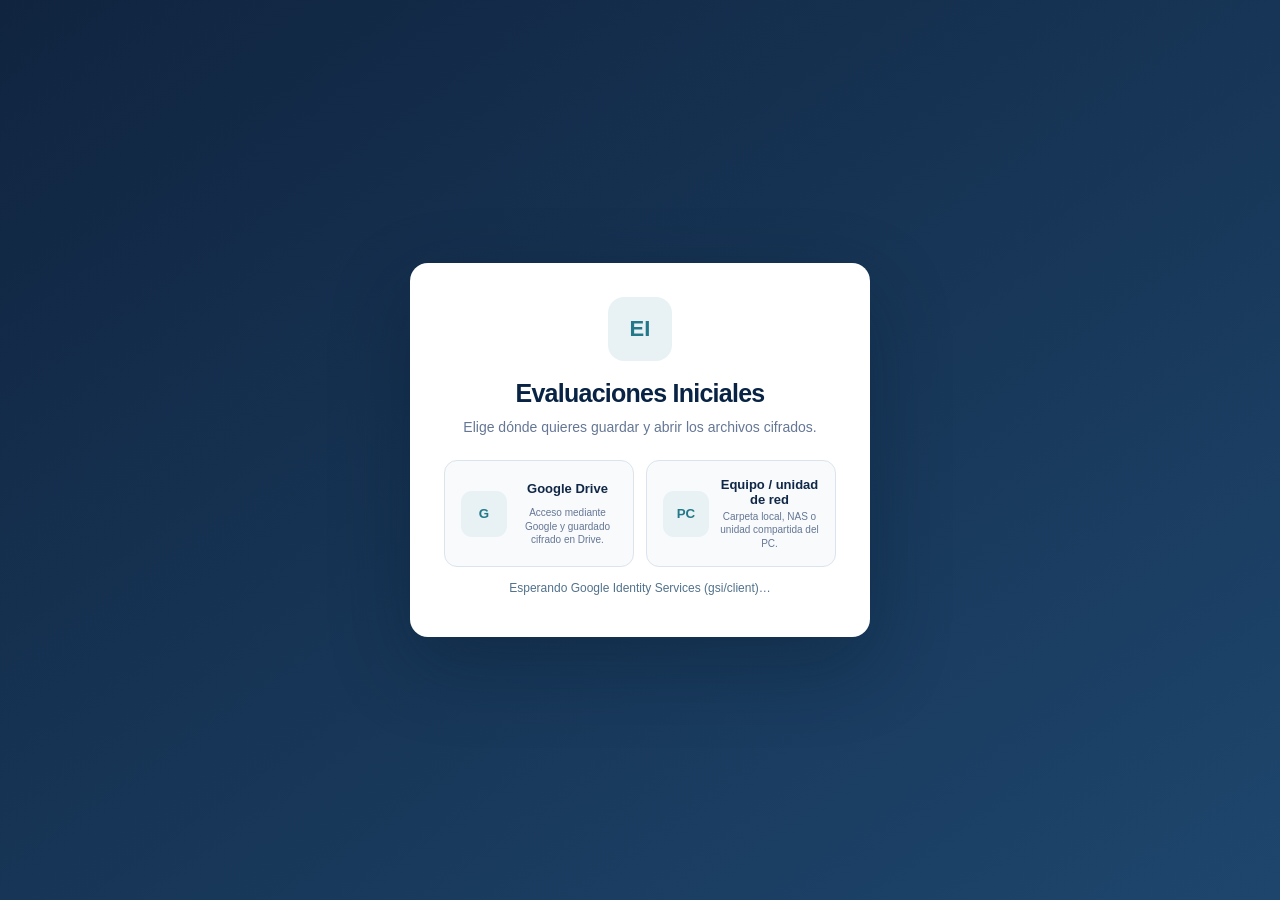
==== commit bce10219: "Add files via upload" ====
--- a/index.html
+++ b/index.html
@@ -1,18 +1,20 @@
-<!doctype html><html lang="es"><head><meta charset="utf-8"><meta name="viewport" content="width=device-width,initial-scale=1"><title>Sistema de Evaluación · Alpha 0.9.11 Menú final</title>
+<!doctype html><html lang="es"><head><meta charset="utf-8"><meta name="viewport" content="width=device-width,initial-scale=1"><title>Sistema de Evaluación · Alpha 0.9.16.2 Paleta</title>
 <script src="https://apis.google.com/js/api.js" async defer></script>
 <script src="https://accounts.google.com/gsi/client" async defer></script>
-<link rel="stylesheet" href="css/app.css?v=0.9.11">
-<link rel="stylesheet" href="css/evaluation.css?v=0.9.11">
-<link rel="stylesheet" href="css/professionals.css?v=0.9.11">
-<link rel="stylesheet" href="css/navigation-final.css?v=0.9.11">
-<link rel="stylesheet" href="css/print.css?v=0.9.11">
+<link rel="stylesheet" href="css/app.css">
+<link rel="stylesheet" href="css/evaluation.css">
+<link rel="stylesheet" href="css/professionals.css">
+<link rel="stylesheet" href="css/evaluation-palette.css?v=0.9.16.1">
+<link rel="stylesheet" href="css/print-palette.css?v=0.9.16.1">
+<link rel="stylesheet" href="css/print.css">
+<link rel="stylesheet" href="css/ap-color-fix.css?v=0.9.16.1">
+<link rel="stylesheet" href="css/interaction-restore.css?v=0.9.16.2">
 </head>
-<body><div id="driveGate" class="driveGate"><div class="driveGateCard"><div class="driveGateLogo">EI</div><h1 id="driveGateTitle">Evaluaciones Iniciales</h1><p id="driveGateText">Elige dónde quieres guardar y abrir los archivos cifrados.</p><div id="driveGateBody"><div class="storageProviderGrid"><button type="button" class="storageProviderCard" onclick="chooseGoogleDriveStorage()"><span class="storageProviderIcon">G</span><b>Google Drive</b><small>Login de Google y archivos cifrados en la nube.</small></button><button type="button" class="storageProviderCard" onclick="chooseLocalStorage()"><span class="storageProviderIcon">PC</span><b>Equipo / unidad de red</b><small>Carpeta local, NAS o unidad compartida accesible desde el PC.</small></button></div></div><div id="driveGateStatus" class="driveGateStatus" aria-live="polite"></div></div></div><div class="app"><aside class="side"><div class="brand" style="cursor:pointer" title="Ir al inicio del curso" onclick="selectCourse(db.selected.courseId)"><div class="schoolLogo"><img src="https://site.educa.madrid.org/cpee.ramonycajal.getafe//wp-content/uploads/cpee.ramonycajal.getafe/2021/04/cropped-logo-del-cole-imagen.png" alt="Logo del CPEE Santiago Ramón y Cajal" onerror="this.style.display='none';this.parentElement.textContent='SE'"></div><div><b>CPEE Santiago Ramón y Cajal</b><small>Getafe (Madrid) · Sistema de Evaluación · Alpha 0.9.11 Menú final</small></div></div><div class="sideCreate noprint"><button class="btn sm" onclick="addCourseUI()">+ Nuevo curso</button></div><label>CURSO ESCOLAR</label><select id="courseSelect" onchange="selectCourse(this.value)"></select><nav id="tree"></nav></aside><main class="main"><header class="top"><div id="crumb"></div><div class="actions noprint"><span id="status" class="muted">Preparado</span><button class="btn" onclick="exportEncryptedBackup()">Copia cifrada</button><button class="btn primary" onclick="saveAndPrint()">PDF / Imprimir</button></div></header><div id="content" class="content"></div></main></div><div id="modal" class="modal" onclick="if(event.target===this)closeModal()"><div class="modalbox"><div class="head"><h2 id="modalTitle"></h2><button class="btn sm" onclick="closeModal()">Cerrar</button></div><div id="modalBody"></div></div></div>
-<script src="js/core.js?v=0.9.11"></script>
-<script src="js/ui.js?v=0.9.11"></script>
-<script src="js/storage/drive.js?v=0.9.11"></script>
-<script src="js/evaluations.js?v=0.9.11"></script>
-<script src="js/professionals.js?v=0.9.11"></script>
-<script src="js/navigation-final.js?v=0.9.11"></script>
-<script src="js/app.js?v=0.9.11"></script>
+<body><div id="driveGate" class="driveGate"><div class="driveGateCard"><div class="driveGateLogo">EI</div><h1 id="driveGateTitle">Evaluaciones Iniciales</h1><p id="driveGateText">Elige dónde quieres guardar y abrir los archivos cifrados.</p><div id="driveGateBody"><div class="storageProviderGrid"><button type="button" class="storageProviderCard" onclick="chooseGoogleDriveStorage()"><span class="storageProviderIcon">G</span><b>Google Drive</b><small>Login de Google y archivos cifrados en la nube.</small></button><button type="button" class="storageProviderCard" onclick="chooseLocalStorage()"><span class="storageProviderIcon">PC</span><b>Equipo / unidad de red</b><small>Carpeta local, NAS o unidad compartida accesible desde el PC.</small></button></div></div><div id="driveGateStatus" class="driveGateStatus" aria-live="polite"></div></div></div><div class="app"><aside class="side"><div class="brand" style="cursor:pointer" title="Ir al inicio del curso" onclick="selectCourse(db.selected.courseId)"><div class="schoolLogo"><img src="https://site.educa.madrid.org/cpee.ramonycajal.getafe//wp-content/uploads/cpee.ramonycajal.getafe/2021/04/cropped-logo-del-cole-imagen.png" alt="Logo del CPEE Santiago Ramón y Cajal" onerror="this.style.display='none';this.parentElement.textContent='SE'"></div><div><b>CPEE Santiago Ramón y Cajal</b><small>Getafe (Madrid) · Sistema de Evaluación · Alpha 0.9.16.2 Paleta</small></div></div><div class="sideCreate noprint"><button class="btn sm" onclick="addCourseUI()">+ Nuevo curso</button></div><label>CURSO ESCOLAR</label><select id="courseSelect" onchange="selectCourse(this.value)"></select><nav id="tree"></nav></aside><main class="main"><header class="top"><div id="crumb"></div><div class="actions noprint"><span id="status" class="muted">Preparado</span><button class="btn" onclick="exportEncryptedBackup()">Copia cifrada</button><button class="btn primary" onclick="saveAndPrint()">PDF / Imprimir</button></div></header><div id="content" class="content"></div></main></div><div id="modal" class="modal" onclick="if(event.target===this)closeModal()"><div class="modalbox"><div class="head"><h2 id="modalTitle"></h2><button class="btn sm" onclick="closeModal()">Cerrar</button></div><div id="modalBody"></div></div></div>
+<script src="js/core.js"></script>
+<script src="js/ui.js"></script>
+<script src="js/storage/drive.js"></script>
+<script src="js/evaluations.js"></script>
+<script src="js/professionals.js"></script>
+<script src="js/app.js"></script>
 </body></html>
--- a/css/evaluation-palette.css
+++ b/css/evaluation-palette.css
@@ -0,0 +1,33 @@
+/* Alpha 0.9.16 - paleta unificada de Evaluaciones */
+:root{
+ --eval-navy:#173658;--eval-teal:#2C8999;--eval-canvas:#F2F5F9;--eval-soft:#F7F9FC;
+ --eval-line:#D9E3ED;--eval-ink:#102747;--eval-muted:#657795;--eval-green:#3A9368;
+ --eval-amber:#C08A32;--eval-gray:#8795A6;--eval-danger:#C5575F;
+ --eval-area1:#3976B8;--eval-area2:#3A8C82;--eval-area3:#715F9E;
+}
+/* estructura */
+.evalHeader,.identityV22,.section.card{color:var(--eval-ink)}
+.evalHeader{border-color:var(--eval-line)!important;background:#fff!important}
+.evalHeaderMeta,.muted{color:var(--eval-muted)!important}
+.identityV22{border-color:var(--eval-line)!important;background:#fff!important}
+.identityV22:before{background:var(--eval-navy)!important;height:5px!important}
+.tabs{border-color:var(--eval-line)!important;background:#fff!important}.tabs button.on{background:var(--eval-navy)!important;color:#fff!important;border-color:var(--eval-navy)!important}
+.section.card{border-color:var(--eval-line)!important;background:#fff!important}.section.card h2,.section.card h3{color:var(--eval-navy)!important}
+.field label{color:#526884!important}.field input,.field textarea,.field select,.obs,.priority input{border-color:#D5DFEB!important;background:#FBFCFE!important;color:var(--eval-ink)!important}.field input:focus,.field textarea:focus,.field select:focus,.obs:focus,.priority input:focus{border-color:#8DA9C6!important;box-shadow:0 0 0 3px #366B9D14!important}
+/* areas: diferenciacion sutil, no bloques de color */
+.area{border-color:var(--eval-line)!important;background:#fff!important}.areaHead{background:#FAFBFD!important;border-left:4px solid var(--eval-area1)!important}.area:nth-of-type(2) .areaHead{border-left-color:var(--eval-area2)!important}.area:nth-of-type(3) .areaHead{border-left-color:var(--eval-area3)!important}.areaHead h2{color:var(--eval-navy)!important}.legend{color:var(--eval-muted)!important}
+/* estados C/AP/N-O */
+.score label,.score span{color:var(--eval-muted)}
+.score input[value="c"]:checked,.scoreC input:checked{accent-color:var(--eval-green)!important}.score input[value="ap"]:checked,.scoreAP input:checked{accent-color:var(--eval-amber)!important}.score input[value="no"]:checked,.scoreNO input:checked{accent-color:var(--eval-gray)!important}
+/* Apoyo AP: turquesa como informacion complementaria, no alerta */
+.apPanel{border:1px solid #D7E4E8!important;border-left:4px solid var(--eval-teal)!important;background:#F4F8FA!important;box-shadow:none!important}.apPanel>.head b,.apPanel h4{color:var(--eval-navy)!important}.apOptions .chip{border-color:#C7DEE2!important;background:#fff!important;color:#315B65!important}.apOptions .chip:has(input:checked){border-color:#9FCBD1!important;background:#E7F2F4!important;color:#176775!important}.apOptions input{accent-color:var(--eval-teal)!important}.apGrid textarea,.apGrid input{border-color:#CDDBE2!important;background:#fff!important}
+/* Participacion */
+.participationBlock{background:var(--eval-soft)!important;border-color:var(--eval-line)!important}.participationMultiRow{background:#fff!important;border-color:var(--eval-line)!important;box-shadow:0 3px 10px rgba(23,54,88,.035)!important}.participationChip{background:#E8F4F5!important;border-color:#BCDCE1!important;color:#176978!important}.participationChip button{background:#C7E2E6!important;color:#176270!important}.participationChip button:hover{background:#ACD4D9!important;color:#104E59!important}.evaluationComboMenu{border-color:#CEDAE6!important;background:#fff!important;box-shadow:0 14px 32px rgba(16,39,71,.16)!important}.evaluationComboOption:hover,.evaluationComboOption.selected{background:#E8F2F4!important;color:#1E7180!important}
+/* textos largos: color minimo */
+.strengthGrid .flexibleField,.summaryGrid .flexibleField,.flexibleField{background:#FBFCFE!important;border-color:#E0E7EF!important}.flexTitle{color:var(--eval-navy)!important}.nextBox{background:#FAFBFD!important;border-color:var(--eval-line)!important}.helpBubble{background:#E8F2F4!important;color:#23798A!important}.helpBubble:before{background:var(--eval-navy)!important}.helpBubble:after{border-bottom-color:var(--eval-navy)!important;border-top-color:transparent!important}
+/* prioridades */
+.priority{border-color:var(--eval-line)!important;background:#fff!important}.pnum{background:#E8F2F4!important;color:var(--eval-teal)!important}.prioritiesHead h3{color:var(--eval-navy)!important}
+/* botones: azul estructura, turquesa accion, rojo solo destructivo */
+.btn{border-color:#D6E0EB!important;color:#17324F!important;background:#fff!important}.btn.primary{background:var(--eval-teal)!important;border-color:var(--eval-teal)!important;color:#fff!important}.btn.danger{background:#fff!important;border-color:#E6C9CD!important;color:var(--eval-danger)!important}.btn.danger:hover{background:#FFF5F6!important;border-color:#D9AEB6!important}
+/* estados de evaluacion */
+.tag.ok{background:#E9F5EE!important;color:var(--eval-green)!important}.tag.work{background:#F7F0E3!important;color:#9A6E22!important}.tag.off{background:#EEF1F5!important;color:var(--eval-gray)!important}
--- a/css/print-palette.css
+++ b/css/print-palette.css
@@ -0,0 +1,13 @@
+/* Alpha 0.9.16 - impresión sobria coherente con la nueva paleta */
+@page{size:A4 portrait;margin:11mm 9mm 12mm}
+@media print{
+ html,body{background:#fff!important;color:#102747!important;-webkit-print-color-adjust:exact!important;print-color-adjust:exact!important}
+ .side,.top,.noprint,.tabs,.modal,.participationAddValue,.evaluationComboMenu,.evaluationComboToggle,.participationChip button{display:none!important}
+ .app,.main{display:block!important}.content{max-width:none!important;padding:0!important}
+ .card,.evalHeader,.identityV22,.area,.block{background:#fff!important;box-shadow:none!important;border-color:#C8D2DC!important}
+ .identityV22:before{background:#173658!important;height:3px!important}.areaHead{background:#fff!important;border-left:3px solid #7895AE!important}.area:nth-of-type(2) .areaHead{border-left-color:#76A49E!important}.area:nth-of-type(3) .areaHead{border-left-color:#9085AC!important}
+ .participationMultiRow,.flexibleField,.nextBox,.priority{break-inside:avoid!important;page-break-inside:avoid!important;background:#fff!important}.participationChip{background:#F3F8F9!important;border:1px solid #BFD5D8!important;color:#315B65!important}
+ table{width:100%!important;table-layout:fixed!important;font-size:7.2pt!important}thead{display:table-header-group!important}th,td{padding:1.2mm!important;vertical-align:top!important;overflow-wrap:anywhere!important}th:nth-child(1),td:nth-child(1){width:38%!important}th:nth-child(2),td:nth-child(2),th:nth-child(3),td:nth-child(3),th:nth-child(4),td:nth-child(4){width:7%!important;text-align:center!important}th:nth-child(5),td:nth-child(5){width:41%!important}.obs{min-height:14mm!important;overflow:visible!important;resize:none!important}
+ tr{break-inside:avoid!important;page-break-inside:avoid!important}tr:has(+ .apRow){break-after:avoid!important}.apRow{break-before:avoid!important}.apPanel{break-inside:avoid!important;background:#FAFCFD!important;border:1px solid #CFDEE2!important;border-left:3px solid #2C8999!important;box-shadow:none!important}.apPanel>.head b{color:#173658!important}.apOptions .chip:not(:has(input:checked)){display:none!important}.apOptions .chip:has(input:checked){background:#F1F8F9!important;border-color:#BBD6DA!important;color:#315B65!important}.apGrid{display:grid!important;grid-template-columns:1fr 1fr!important;gap:1.8mm!important}.apGrid textarea{background:#fff!important;border-color:#D5DFE4!important;overflow:visible!important;resize:none!important}
+ .helpBubble{display:none!important}
+}
--- a/css/print.css
+++ b/css/print.css
@@ -1 +1,198 @@
-/* Las reglas de impresión de la baseline permanecen en app.css/evaluation.css para conservar la salida A4. */
+/* Alpha 0.9.16 - impresión de evaluaciones sobre baseline estable 0.9.15 */
+@page{size:A4 portrait;margin:11mm 9mm 12mm}
+
+@media print{
+  html,body{
+    background:#fff!important;
+    font-size:9pt!important;
+    -webkit-print-color-adjust:exact!important;
+    print-color-adjust:exact!important;
+  }
+
+  /* Controles de edición que nunca deben aparecer en el informe. */
+  .side,.top,.noprint,.tabs,.modal,.warning,
+  .participationAddValue,
+  .evaluationComboMenu,
+  .evaluationComboToggle,
+  .participationChip button,
+  .participationEmpty,
+  .participationNoValues{
+    display:none!important;
+  }
+
+  .app,.main{display:block!important}
+  .content{max-width:none!important;padding:0!important}
+  .card,.stat,.evalHeader,.identityV22,.area,.block{
+    background:#fff!important;
+    box-shadow:none!important;
+    backdrop-filter:none!important;
+    border-color:#bcc8d4!important;
+  }
+
+  /* Participación: una rutina y todos sus elementos forman una unidad. */
+  .participationBlock{
+    padding:3mm!important;
+    background:#fff!important;
+    break-inside:auto!important;
+    page-break-inside:auto!important;
+  }
+  .participationBlock>.head{
+    break-after:avoid!important;
+    page-break-after:avoid!important;
+  }
+  .participationMultiRows{display:block!important}
+  .participationMultiRow{
+    display:block!important;
+    margin:0 0 3mm!important;
+    padding:3mm!important;
+    border:1px solid #cbd6e1!important;
+    border-radius:3mm!important;
+    background:#fff!important;
+    box-shadow:none!important;
+    break-inside:avoid!important;
+    page-break-inside:avoid!important;
+  }
+  .participationRoutineHead{
+    display:grid!important;
+    grid-template-columns:24mm 1fr!important;
+    gap:2mm!important;
+    align-items:start!important;
+    break-inside:avoid!important;
+  }
+  .participationValues{
+    display:grid!important;
+    grid-template-columns:24mm 1fr!important;
+    gap:2mm!important;
+    margin-top:2mm!important;
+    padding-top:2mm!important;
+    border-top:1px solid #e1e7ed!important;
+    break-inside:avoid!important;
+  }
+  .participationRoutineHead>label,
+  .participationValues>label{
+    color:#526884!important;
+    font-size:7pt!important;
+    font-weight:700!important;
+    text-transform:uppercase!important;
+  }
+  .participationChips{
+    display:flex!important;
+    flex-wrap:wrap!important;
+    gap:1.5mm!important;
+  }
+  .participationChip{
+    display:inline-flex!important;
+    padding:1.3mm 2.4mm!important;
+    border:1px solid #b9d4d8!important;
+    border-radius:99px!important;
+    background:#e9f4f5!important;
+    color:#175f6b!important;
+    font-size:7.5pt!important;
+    font-weight:650!important;
+  }
+  .participationValues .evaluationCombo,
+  .participationValues .evaluationComboControl{
+    display:none!important;
+  }
+  .participationRoutineHead .evaluationComboControl{display:block!important}
+  .participationRoutineHead .evaluationComboControl input{
+    height:auto!important;
+    padding:1.5mm 2mm!important;
+    border:1px solid #c7d0d9!important;
+    border-radius:1.5mm!important;
+    background:#fff!important;
+  }
+
+  /* Tabla: el indicador y las observaciones reciben casi todo el ancho. */
+  .area{break-before:page!important;overflow:visible!important}
+  .block{overflow:visible!important}
+  .block>div[style*="overflow"]{overflow:visible!important}
+  table{width:100%!important;table-layout:fixed!important;font-size:7.2pt!important}
+  thead{display:table-header-group!important}
+  th,td{padding:1.2mm!important;overflow-wrap:anywhere!important;vertical-align:top!important}
+  th:nth-child(1),td:nth-child(1){width:38%!important}
+  th:nth-child(2),td:nth-child(2),
+  th:nth-child(3),td:nth-child(3),
+  th:nth-child(4),td:nth-child(4){width:7%!important;text-align:center!important}
+  th:nth-child(5),td:nth-child(5){width:41%!important}
+  .score{width:7%!important;text-align:center!important}
+  .score input{margin:0!important}
+  .obs{
+    width:100%!important;
+    min-height:14mm!important;
+    padding:1.5mm!important;
+    border:1px solid #c7d0d9!important;
+    border-radius:1.5mm!important;
+    resize:none!important;
+    overflow:visible!important;
+  }
+
+  /* Evita separar el indicador del apoyo AP en los navegadores Chromium. */
+  tr{break-inside:avoid!important;page-break-inside:avoid!important}
+  tr:has(+ .apRow){break-after:avoid!important;page-break-after:avoid!important}
+  .apRow{break-before:avoid!important;page-break-before:avoid!important}
+  tbody:has(.apRow){break-inside:auto!important}
+
+  /* AP compacto: solo opciones marcadas y datos útiles. */
+  .apRow td{
+    padding:0 1.2mm 2mm!important;
+    background:#fff!important;
+    border-top:0!important;
+  }
+  .apPanel{
+    margin:0!important;
+    padding:2.2mm 2.5mm!important;
+    border:1px solid #e2c98c!important;
+    border-left:3px solid #c58a16!important;
+    border-radius:0 0 2mm 2mm!important;
+    background:#fffaf0!important;
+    break-inside:avoid!important;
+    page-break-inside:avoid!important;
+  }
+  .apPanel>.head{margin:0 0 1.5mm!important}
+  .apPanel>.head b{font-size:7.5pt!important;color:#6f4a09!important}
+  .apOptions{
+    display:flex!important;
+    flex-wrap:wrap!important;
+    gap:1.3mm!important;
+    margin:0 0 2mm!important;
+  }
+  .apOptions .chip{
+    display:inline-flex!important;
+    align-items:center!important;
+    gap:1.2mm!important;
+    padding:1.1mm 2mm!important;
+    border:1px solid #dcc58f!important;
+    border-radius:99px!important;
+    background:#fff!important;
+    font-size:7pt!important;
+  }
+  .apOptions .chip:not(:has(input:checked)){display:none!important}
+  .apOptions .chip input{width:3mm!important;height:3mm!important;margin:0!important}
+  .apGrid{
+    display:grid!important;
+    grid-template-columns:1fr 1fr!important;
+    gap:1.8mm!important;
+  }
+  .apGrid .field{
+    min-width:0!important;
+    break-inside:avoid!important;
+    page-break-inside:avoid!important;
+  }
+  .apGrid .field label{font-size:6.8pt!important;margin:0 0 .8mm!important}
+  .apGrid textarea{
+    min-height:10mm!important;
+    padding:1.3mm!important;
+    border:1px solid #d5c7a6!important;
+    border-radius:1.5mm!important;
+    background:#fff!important;
+    resize:none!important;
+    overflow:visible!important;
+  }
+
+  /* Los cierres de bloque no quedan separados de su contenido. */
+  .nextBox,.priority,.contextBox,.flexibleField{
+    break-inside:avoid!important;
+    page-break-inside:avoid!important;
+  }
+}
--- a/css/ap-color-fix.css
+++ b/css/ap-color-fix.css
@@ -0,0 +1,52 @@
+/* Alpha 0.9.16.1 - elimina completamente el amarillo del bloque AP */
+/* Vista normal */
+tr.apRow>td,
+.apRow>td,
+.area table .apRow td{
+  background:#F4F8FA!important;
+  background-color:#F4F8FA!important;
+  border-top-color:#D7E4E8!important;
+}
+.apRow .apPanel,
+.apPanel{
+  background:#F4F8FA!important;
+  background-color:#F4F8FA!important;
+  border:1px solid #D7E4E8!important;
+  border-left:4px solid #2C8999!important;
+  box-shadow:none!important;
+}
+.apRow .apOptions .chip,
+.apPanel .apOptions .chip{
+  background:#FFFFFF!important;
+  border-color:#C7DEE2!important;
+  color:#315B65!important;
+}
+.apRow .apOptions .chip:has(input:checked),
+.apPanel .apOptions .chip:has(input:checked){
+  background:#E7F2F4!important;
+  border-color:#9FCBD1!important;
+  color:#176775!important;
+}
+.apRow .apGrid textarea,.apRow .apGrid input,
+.apPanel .apGrid textarea,.apPanel .apGrid input{
+  background:#FFFFFF!important;
+  border-color:#CDDBE2!important;
+}
+/* Impresión: ni la celda contenedora ni el panel pueden heredar #fff4df */
+@media print{
+  tr.apRow>td,.apRow>td,.area table .apRow td{
+    background:#FFFFFF!important;
+    background-color:#FFFFFF!important;
+    border-top-color:#CFDEE2!important;
+  }
+  .apRow .apPanel,.apPanel{
+    background:#FAFCFD!important;
+    background-color:#FAFCFD!important;
+    border:1px solid #CFDEE2!important;
+    border-left:3px solid #2C8999!important;
+    box-shadow:none!important;
+  }
+  .apPanel>.head b{color:#173658!important}
+  .apOptions .chip:not(:has(input:checked)){display:none!important}
+  .apOptions .chip:has(input:checked){background:#F1F8F9!important;border-color:#BBD6DA!important;color:#315B65!important}
+}
--- a/css/interaction-restore.css
+++ b/css/interaction-restore.css
@@ -0,0 +1,95 @@
+/* Alpha 0.9.16.2 - restauración visual de Participación y contexto sobre nueva paleta */
+/* Esta hoja debe cargarse la última. No cambia datos ni lógica. */
+.participationBlock{
+  padding:18px!important;
+  border:1px solid #D9E3ED!important;
+  border-radius:14px!important;
+  background:#F7F9FC!important;
+}
+.participationMultiRows{display:grid!important;gap:14px!important}
+.participationMultiRow{
+  padding:16px!important;
+  border:1px solid #D9E3ED!important;
+  border-radius:12px!important;
+  background:#FFF!important;
+  box-shadow:0 3px 10px rgba(23,54,88,.035)!important;
+}
+.participationRoutineHead{
+  display:grid!important;
+  grid-template-columns:92px minmax(260px,1fr) auto!important;
+  gap:10px!important;
+  align-items:center!important;
+}
+.participationRoutineHead>label,.participationValues>label{
+  color:#60758D!important;
+  font-size:10.5px!important;
+  font-weight:700!important;
+  text-transform:uppercase!important;
+  letter-spacing:.045em!important;
+}
+.participationValues{
+  display:grid!important;
+  gap:10px!important;
+  margin-top:14px!important;
+  padding-top:12px!important;
+  border-top:1px solid #E8EDF2!important;
+}
+.participationChips{
+  display:flex!important;
+  flex-wrap:wrap!important;
+  gap:8px!important;
+  min-height:30px!important;
+  align-items:center!important;
+}
+.participationChip{
+  display:inline-flex!important;
+  align-items:center!important;
+  gap:7px!important;
+  width:auto!important;
+  padding:6px 7px 6px 11px!important;
+  border:1px solid #BCDCE1!important;
+  border-radius:999px!important;
+  background:#E8F4F5!important;
+  color:#176978!important;
+  font-size:11.5px!important;
+  font-weight:700!important;
+  line-height:1!important;
+  white-space:nowrap!important;
+}
+.participationChip button{
+  display:inline-grid!important;
+  place-items:center!important;
+  width:20px!important;
+  height:20px!important;
+  min-width:20px!important;
+  padding:0!important;
+  margin:0!important;
+  border:0!important;
+  border-radius:50%!important;
+  background:#C7E2E6!important;
+  color:#176270!important;
+  font-size:14px!important;
+  line-height:1!important;
+  cursor:pointer!important;
+}
+.participationChip button:hover{background:#ACD4D9!important;color:#104E59!important}
+.participationNoValues{display:block!important;padding:7px 0!important;color:#7A899A!important;font-size:11px!important;font-style:italic!important}
+.participationAddValue{
+  display:grid!important;
+  grid-template-columns:minmax(260px,1fr) auto!important;
+  gap:9px!important;
+  align-items:center!important;
+}
+.participationAddValue>.btn{height:40px!important;align-self:stretch!important}
+.participationValues .evaluationComboMenu{z-index:120!important}
+/* El botón de eliminar rutina mantiene aspecto de acción secundaria peligrosa, sin dominar la tarjeta. */
+.participationRoutineHead>.btn.danger{justify-self:end!important;background:#FFF!important;border-color:#E6C9CD!important;color:#C5575F!important}
+@media(max-width:850px){
+  .participationRoutineHead,.participationAddValue{grid-template-columns:1fr!important}
+  .participationRoutineHead>.btn,.participationAddValue>.btn{justify-self:start!important}
+}
+@media print{
+  .participationAddValue,.participationChip button{display:none!important}
+  .participationMultiRow{break-inside:avoid!important;page-break-inside:avoid!important}
+  .participationChip{background:#F3F8F9!important;border-color:#BFD5D8!important;color:#315B65!important}
+}
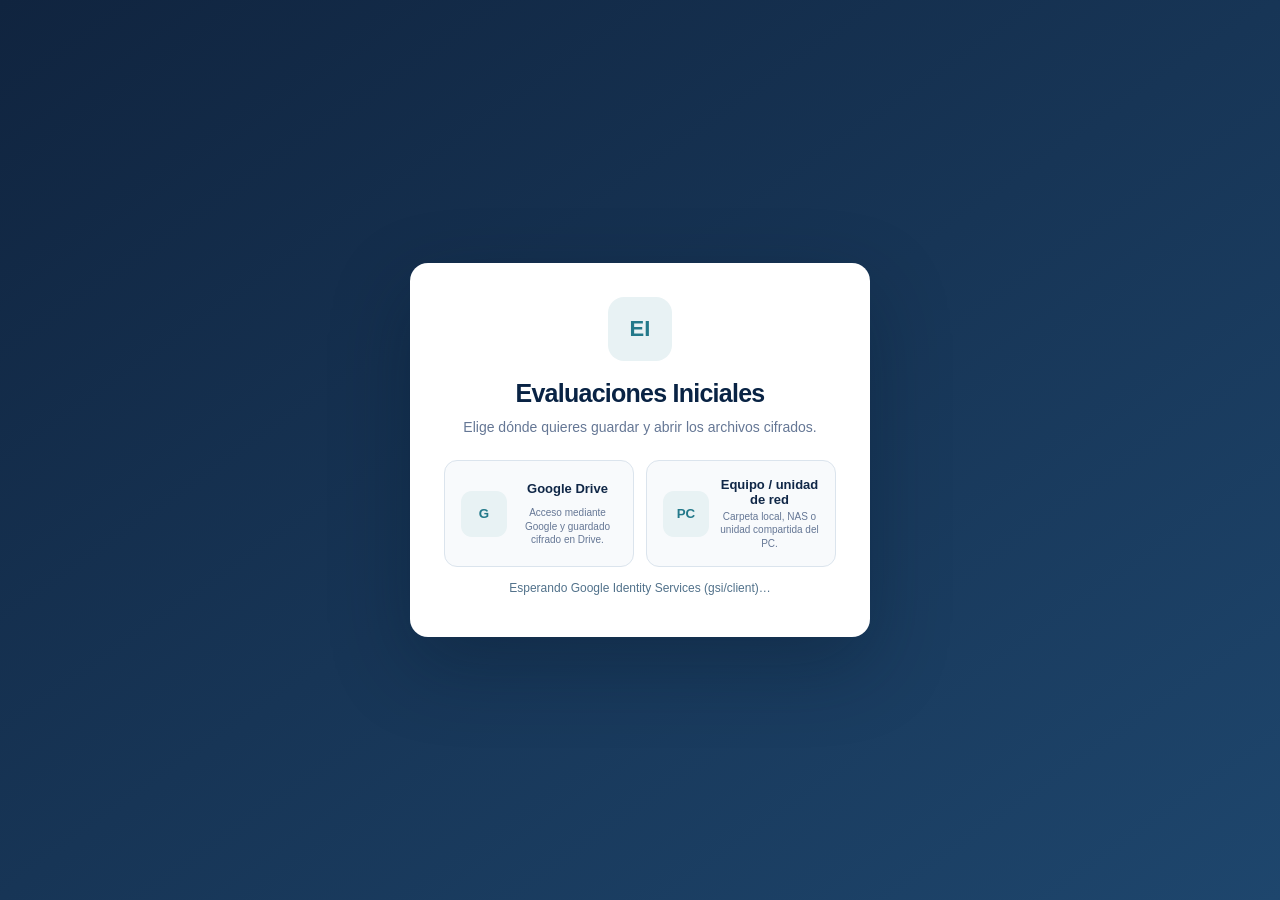
==== commit 703ed90b: "Add files via upload" ====
--- a/index.html
+++ b/index.html
@@ -1,16 +1,17 @@
-<!doctype html><html lang="es"><head><meta charset="utf-8"><meta name="viewport" content="width=device-width,initial-scale=1"><title>Sistema de Evaluación · Alpha 0.9.16.2 Paleta</title>
+<!doctype html><html lang="es"><head><meta charset="utf-8"><meta name="viewport" content="width=device-width,initial-scale=1"><title>Sistema de Evaluación · Alpha 0.9.16.3 Paleta</title>
 <script src="https://apis.google.com/js/api.js" async defer></script>
 <script src="https://accounts.google.com/gsi/client" async defer></script>
 <link rel="stylesheet" href="css/app.css">
 <link rel="stylesheet" href="css/evaluation.css">
 <link rel="stylesheet" href="css/professionals.css">
-<link rel="stylesheet" href="css/evaluation-palette.css?v=0.9.16.1">
-<link rel="stylesheet" href="css/print-palette.css?v=0.9.16.1">
+<link rel="stylesheet" href="css/course-workspace.css?v=0.9.16.3">
+<link rel="stylesheet" href="css/evaluation-palette.css?v=0.9.16.3">
+<link rel="stylesheet" href="css/print-palette.css?v=0.9.16.3">
 <link rel="stylesheet" href="css/print.css">
-<link rel="stylesheet" href="css/ap-color-fix.css?v=0.9.16.1">
-<link rel="stylesheet" href="css/interaction-restore.css?v=0.9.16.2">
+<link rel="stylesheet" href="css/ap-color-fix.css?v=0.9.16.3">
+<link rel="stylesheet" href="css/interaction-restore.css?v=0.9.16.3">
 </head>
-<body><div id="driveGate" class="driveGate"><div class="driveGateCard"><div class="driveGateLogo">EI</div><h1 id="driveGateTitle">Evaluaciones Iniciales</h1><p id="driveGateText">Elige dónde quieres guardar y abrir los archivos cifrados.</p><div id="driveGateBody"><div class="storageProviderGrid"><button type="button" class="storageProviderCard" onclick="chooseGoogleDriveStorage()"><span class="storageProviderIcon">G</span><b>Google Drive</b><small>Login de Google y archivos cifrados en la nube.</small></button><button type="button" class="storageProviderCard" onclick="chooseLocalStorage()"><span class="storageProviderIcon">PC</span><b>Equipo / unidad de red</b><small>Carpeta local, NAS o unidad compartida accesible desde el PC.</small></button></div></div><div id="driveGateStatus" class="driveGateStatus" aria-live="polite"></div></div></div><div class="app"><aside class="side"><div class="brand" style="cursor:pointer" title="Ir al inicio del curso" onclick="selectCourse(db.selected.courseId)"><div class="schoolLogo"><img src="https://site.educa.madrid.org/cpee.ramonycajal.getafe//wp-content/uploads/cpee.ramonycajal.getafe/2021/04/cropped-logo-del-cole-imagen.png" alt="Logo del CPEE Santiago Ramón y Cajal" onerror="this.style.display='none';this.parentElement.textContent='SE'"></div><div><b>CPEE Santiago Ramón y Cajal</b><small>Getafe (Madrid) · Sistema de Evaluación · Alpha 0.9.16.2 Paleta</small></div></div><div class="sideCreate noprint"><button class="btn sm" onclick="addCourseUI()">+ Nuevo curso</button></div><label>CURSO ESCOLAR</label><select id="courseSelect" onchange="selectCourse(this.value)"></select><nav id="tree"></nav></aside><main class="main"><header class="top"><div id="crumb"></div><div class="actions noprint"><span id="status" class="muted">Preparado</span><button class="btn" onclick="exportEncryptedBackup()">Copia cifrada</button><button class="btn primary" onclick="saveAndPrint()">PDF / Imprimir</button></div></header><div id="content" class="content"></div></main></div><div id="modal" class="modal" onclick="if(event.target===this)closeModal()"><div class="modalbox"><div class="head"><h2 id="modalTitle"></h2><button class="btn sm" onclick="closeModal()">Cerrar</button></div><div id="modalBody"></div></div></div>
+<body><div id="driveGate" class="driveGate"><div class="driveGateCard"><div class="driveGateLogo">EI</div><h1 id="driveGateTitle">Evaluaciones Iniciales</h1><p id="driveGateText">Elige dónde quieres guardar y abrir los archivos cifrados.</p><div id="driveGateBody"><div class="storageProviderGrid"><button type="button" class="storageProviderCard" onclick="chooseGoogleDriveStorage()"><span class="storageProviderIcon">G</span><b>Google Drive</b><small>Login de Google y archivos cifrados en la nube.</small></button><button type="button" class="storageProviderCard" onclick="chooseLocalStorage()"><span class="storageProviderIcon">PC</span><b>Equipo / unidad de red</b><small>Carpeta local, NAS o unidad compartida accesible desde el PC.</small></button></div></div><div id="driveGateStatus" class="driveGateStatus" aria-live="polite"></div></div></div><div class="app"><aside class="side"><div class="brand" style="cursor:pointer" title="Ir al inicio del curso" onclick="selectCourse(db.selected.courseId)"><div class="schoolLogo"><img src="https://site.educa.madrid.org/cpee.ramonycajal.getafe//wp-content/uploads/cpee.ramonycajal.getafe/2021/04/cropped-logo-del-cole-imagen.png" alt="Logo del CPEE Santiago Ramón y Cajal" onerror="this.style.display='none';this.parentElement.textContent='SE'"></div><div><b>CPEE Santiago Ramón y Cajal</b><small>Getafe (Madrid) · Sistema de Evaluación · Alpha 0.9.16.3 Paleta</small></div></div><div class="sideCreate noprint"><button class="btn sm" onclick="addCourseUI()">+ Nuevo curso</button></div><label>CURSO ESCOLAR</label><select id="courseSelect" onchange="selectCourse(this.value)"></select><nav id="tree"></nav></aside><main class="main"><header class="top"><div id="crumb"></div><div class="actions noprint"><span id="status" class="muted">Preparado</span><button class="btn" onclick="exportEncryptedBackup()">Copia cifrada</button><button class="btn primary" onclick="saveAndPrint()">PDF / Imprimir</button></div></header><div id="content" class="content"></div></main></div><div id="modal" class="modal" onclick="if(event.target===this)closeModal()"><div class="modalbox"><div class="head"><h2 id="modalTitle"></h2><button class="btn sm" onclick="closeModal()">Cerrar</button></div><div id="modalBody"></div></div></div>
 <script src="js/core.js"></script>
 <script src="js/ui.js"></script>
 <script src="js/storage/drive.js"></script>
--- a/css/course-workspace.css
+++ b/css/course-workspace.css
@@ -0,0 +1,7 @@
+/* Alpha 0.9.14 - Espacio de curso */
+.courseWorkspaceNav{display:flex;justify-content:space-between;gap:14px;align-items:center;margin:0 0 20px;padding:8px;border:1px solid #dce5ee;border-radius:12px;background:#fff}.courseWorkspaceTabs,.courseWorkspaceMode{display:flex;gap:5px}.courseWorkspaceNav button{padding:9px 14px;border:0;border-radius:8px;background:transparent;color:#526984;font-weight:700;cursor:pointer}.courseWorkspaceNav button.on{background:#173658;color:#fff}.courseWorkspaceMode{padding:3px;border-radius:9px;background:#edf2f7}.courseWorkspaceMode button{padding:6px 11px;font-size:11px}.workspaceStats{display:grid;grid-template-columns:repeat(4,1fr);gap:12px;margin-bottom:20px}.workspaceStats>div{display:grid;gap:5px;padding:18px;border-radius:13px;background:#fff;box-shadow:0 5px 13px rgba(25,48,78,.09)}.workspaceStats b{font-size:28px;color:#0b294c}.workspaceStats span{color:#657795;font-size:11px;text-transform:uppercase}.workspaceTwoCols{display:grid;grid-template-columns:1fr 1fr;gap:20px}.specialtySummary{display:grid;gap:7px}.specialtySummary>div{display:flex;justify-content:space-between;padding:9px 11px;border-radius:8px;background:#f4f7fa}.workspaceCycleCards{display:grid;gap:9px}.workspaceCycleCards>button{display:grid;grid-template-columns:42px 1fr auto;gap:10px;align-items:center;padding:11px;border:1px solid #dde5ef;border-radius:10px;background:#f8fafc;color:#102747;text-align:left;cursor:pointer}.workspaceCycleCards span:nth-child(2){display:grid;gap:2px}.workspaceCycleCards small{color:#657795}.workspaceTrees{display:grid;gap:12px}.workspaceTree{border:1px solid #dce5ee;border-radius:12px;background:#f8fafc;overflow:hidden}.workspaceTreeHead{display:grid;grid-template-columns:48px 1fr auto;gap:11px;align-items:center;width:100%;padding:13px;border:0;background:#fff;color:#102747;text-align:left;cursor:pointer}.workspaceTreeHead>span:nth-child(2){display:grid;gap:3px}.workspaceTreeHead small{color:#2c8999}.workspaceTreeHead i{font-size:22px;color:#8aa0b7}.workspaceTreeBody{display:grid;gap:12px;padding:13px}.treeBranch{display:grid;gap:7px;padding-left:13px;border-left:3px solid #9bb9cd}.treeBranch h4{margin:0;color:#315b7e}.treeClass{display:grid;gap:6px;padding:9px 11px;border-radius:8px;background:#fff}.treeClass>button{border:0;background:transparent;color:#102747;text-align:left;cursor:pointer}.treeClass ul,.treeSection ul{margin:5px 0 0;padding-left:18px}.treeClass li,.treeSection li{margin:3px 0;color:#526984;font-size:11px}.treeClass li button{border:0;background:transparent;color:#2c7187;cursor:pointer}.treeSection{padding:8px;border-radius:7px;background:#f5f8fa}.treeSection>span{display:block;color:#526984;font-size:10px;font-weight:800;text-transform:uppercase}.professionalFilters{display:grid;grid-template-columns:1fr minmax(240px,.55fr);gap:10px;margin:17px 0}.professionalFilters input,.professionalFilters select{height:42px;padding:0 12px;border:1px solid #d5dfeb;border-radius:9px;background:#fff}.professionalCards{display:grid;grid-template-columns:repeat(2,minmax(280px,1fr));gap:10px}.professionalCard{display:grid;grid-template-columns:48px 1fr auto;gap:12px;align-items:center;padding:14px;border:1px solid #dde5ef;border-radius:12px;background:#f8fafc;color:#102747;text-align:left;cursor:pointer}.professionalAvatar{width:48px;height:48px;border-radius:12px;display:grid;place-items:center;background:#e8f2f4;color:#23798a;font-weight:800}.professionalCardBody{display:grid;gap:3px}.professionalCardBody small,.classProfessionalRow small{color:#2c8999;font-weight:700}.professionalCardBody span{color:#657795;font-size:11px}.professionalArrow{font-size:25px;color:#8aa0b7}.professionalAssignments,.classProfessionalList{display:grid;gap:9px}.professionalAssignment{display:grid;grid-template-columns:1fr auto auto;gap:12px;align-items:center;padding:12px 14px;border:1px solid #dde5ef;border-radius:10px;background:#f8fafc}.professionalAssignment>div{display:grid;gap:3px}.professionalAssignment span{color:#657795;font-size:11px}.tutorCheck{display:flex;gap:6px;align-items:center}.tutorCheck.disabled{opacity:.45}.assignmentPicker{display:grid;gap:8px;max-height:360px;overflow:auto}.assignmentPicker label{display:flex;gap:10px;align-items:center;padding:11px;border:1px solid #dde5ef;border-radius:9px;background:#f8fafc}.assignmentPicker span{display:grid;gap:2px}.classProfessionalRow{display:grid;grid-template-columns:1fr auto;gap:10px;align-items:center;padding:10px;border:1px solid #dde5ef;border-radius:10px;background:#f8fafc}.classProfessionalRow>button:first-child{display:grid;grid-template-columns:42px 1fr;gap:10px;align-items:center;border:0;background:transparent;color:#102747;text-align:left;cursor:pointer}.classProfessionalRow .professionalAvatar{width:42px;height:42px}@media(max-width:900px){.workspaceTwoCols,.professionalCards{grid-template-columns:1fr}.workspaceStats{grid-template-columns:1fr 1fr}.courseWorkspaceNav{align-items:stretch;flex-direction:column}.courseWorkspaceTabs,.courseWorkspaceMode{overflow:auto}.professionalFilters{grid-template-columns:1fr}.professionalAssignment{grid-template-columns:1fr}}
+
+.sidebarCourseOnly{position:relative;width:100%;margin:12px 0 7px;padding:9px 8px;border:0;border-radius:7px;background:transparent;color:#fff;text-align:left;font-size:13px;font-weight:800;cursor:pointer}.sidebarCourseOnly:hover,.sidebarCourseOnly.on{background:#263f68}.sidebarCourseOnly.on:before{content:"";position:absolute;left:-8px;top:0;bottom:0;width:4px;border-radius:2px;background:#ffc400}.sidebarCourseOnlyChildren{margin-left:12px;padding-left:9px;border-left:1px solid rgba(255,255,255,.13)}
+
+/* Alpha 0.9.15 - refinamientos visuales */
+.treeProfessionalsList,.treeSection ul{list-style:disc;margin:6px 0 0;padding-left:19px}.treeProfessionalsList li,.treeSection li{padding:2px 0;font-size:12px;line-height:1.35}.treeProfessionalsList b{font-size:12px;font-weight:600;color:#27415e}.treeProfessionalsList small{display:block;margin:1px 0 0;font-size:10.5px;font-weight:700}.classProfessionalIdentity{display:grid!important;gap:3px!important}.classProfessionalIdentity b{display:block;font-size:13px;color:#102747}.classProfessionalIdentity small{display:block;font-size:11px;font-weight:700}.specialty-pt{color:#3976b8!important}.specialty-al{color:#238a97!important}.specialty-fisio{color:#3a9368!important}.specialty-orientacion{color:#7957a6!important}.specialty-tecnico{color:#c87932!important}.specialty-enfermera{color:#c95a62!important}.specialty-musica{color:#a9578a!important}.specialty-ef{color:#668c3a!important}.specialty-religion{color:#a9822d!important}.specialty-tsis{color:#397c82!important}.specialty-default{color:#657795!important}.specialty-bg-pt{background:#e6eef8!important;color:#3976b8!important}.specialty-bg-al{background:#e2f2f3!important;color:#238a97!important}.specialty-bg-fisio{background:#e5f2eb!important;color:#3a9368!important}.specialty-bg-orientacion{background:#eee9f5!important;color:#7957a6!important}.specialty-bg-tecnico{background:#f8ecdf!important;color:#c87932!important}.specialty-bg-enfermera{background:#f8e7e9!important;color:#c95a62!important}.specialty-bg-musica{background:#f5e8f1!important;color:#a9578a!important}.specialty-bg-ef{background:#edf3e5!important;color:#668c3a!important}.specialty-bg-religion{background:#f5f0e2!important;color:#a9822d!important}.specialty-bg-tsis{background:#e3f0f1!important;color:#397c82!important}.specialty-bg-default{background:#edf1f5!important;color:#657795!important}
